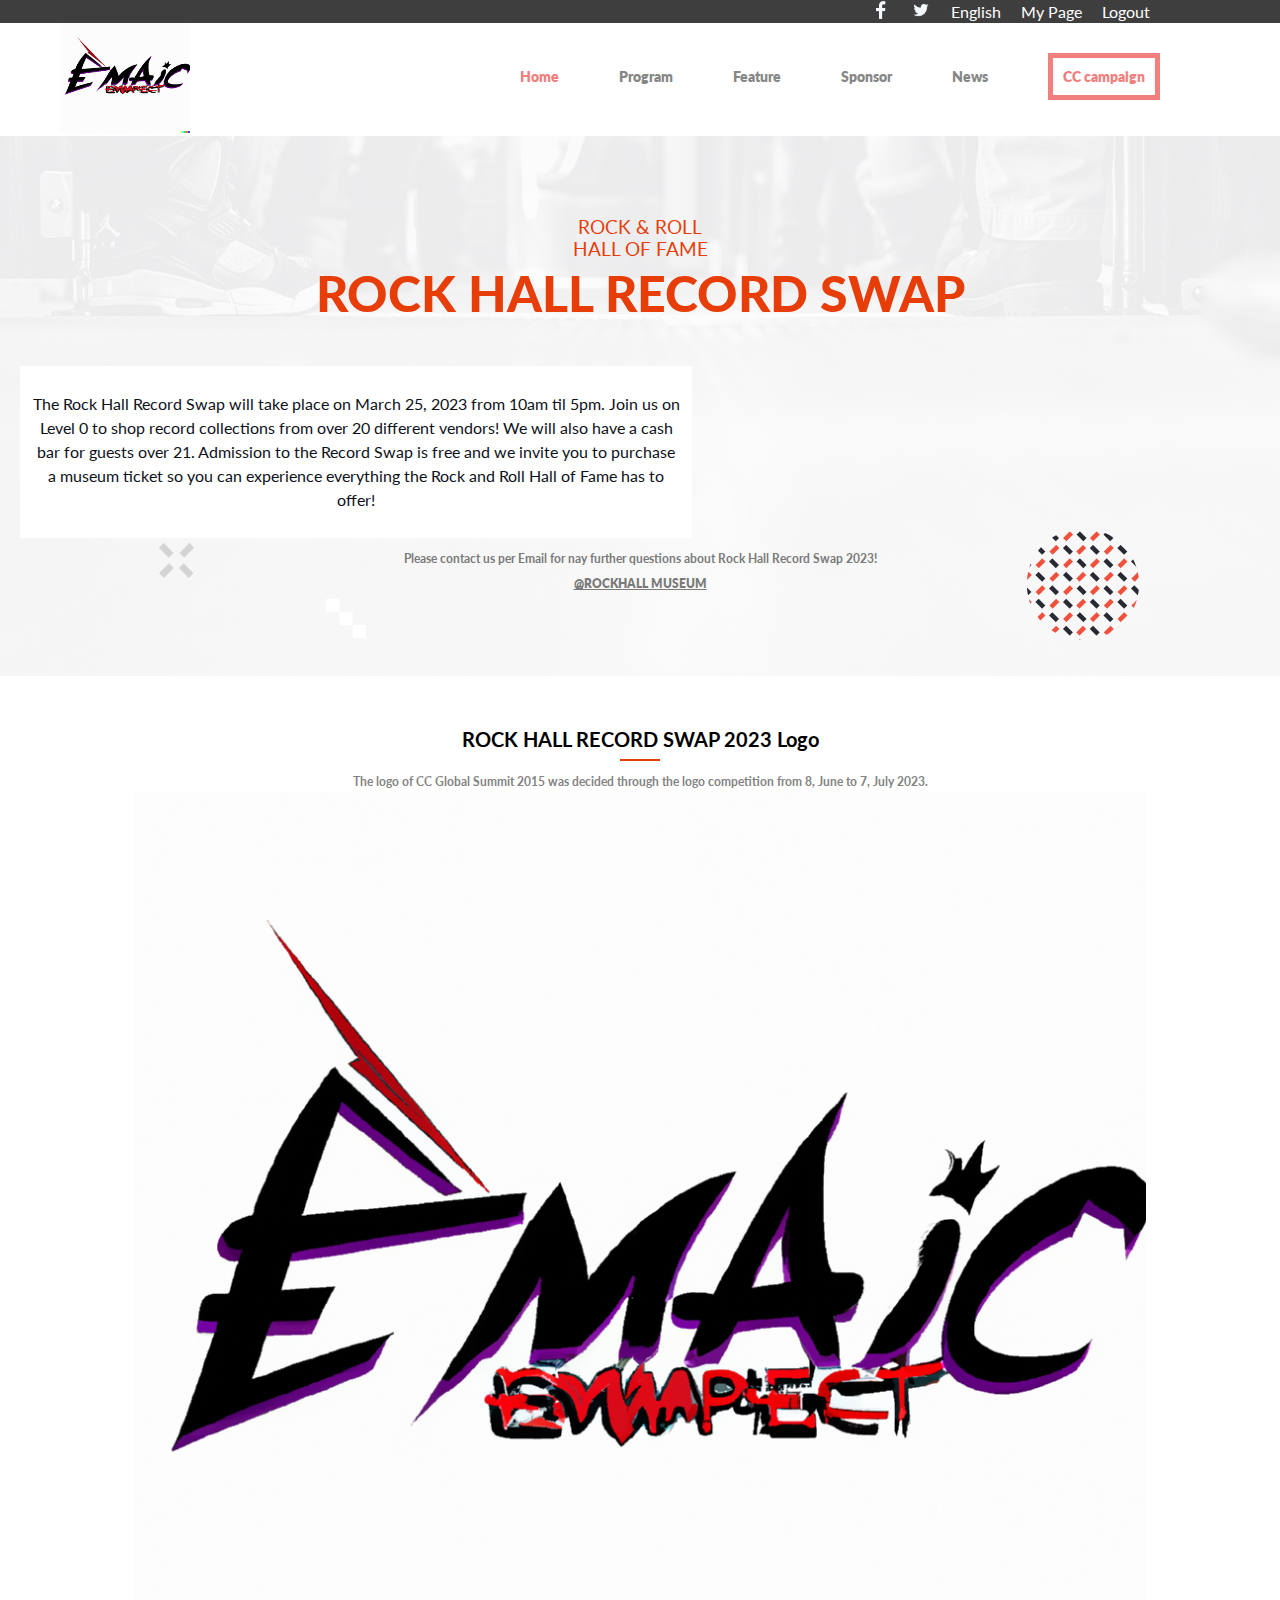
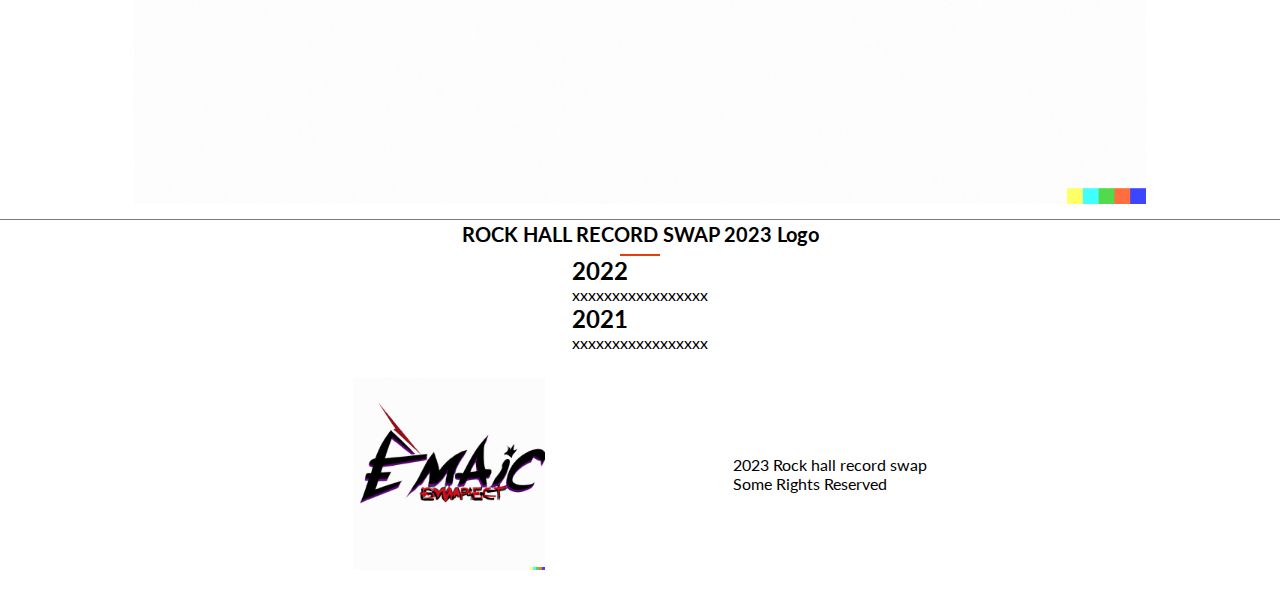
==== about.html @ 1d82977a "Additional files" ====
<!DOCTYPE html>
<html lang="en">
  <head>
    <meta charset="UTF-8" />
    <meta http-equiv="X-UA-Compatible" content="IE=edge" />
    <meta name="viewport" content="width=device-width, initial-scale=1.0" />
    <title>Document</title>
    <!-- <link rel="stylesheet" href="css/mobile.css" /> -->
    <!-- <link rel="stylesheet" href="css/desktop.css" /> -->
    <link rel="stylesheet" href="css/homepage.css" />
    <link rel="stylesheet" href="css/aboutpage.css" />
    <link rel="stylesheet" href="css/activity.css" />
    <link rel="stylesheet" href="css/performer.css" />
    <link rel="stylesheet" href="css/performer.css" />
    <link rel="stylesheet" href="css/sponser.css" />
    <link rel="stylesheet" href="css/footer.css">
    <link rel="preconnect" href="https://fonts.googleapis.com" />
    <link rel="preconnect" href="https://fonts.gstatic.com" crossorigin />
    <link
      href="https://fonts.googleapis.com/css2?family=Lato:wght@300;400;700;900&display=swap"
      rel="stylesheet"
    />
    <link
      rel="stylesheet"
      href="https://cdnjs.cloudflare.com/ajax/libs/font-awesome/6.1.1/css/all.min.css"
      integrity="sha512-KfkfwYDsLkIlwQp6LFnl8zNdLGxu9YAA1QvwINks4PhcElQSvqcyVLLD9aMhXd13uQjoXtEKNosOWaZqXgel0g=="
      crossorigin="anonymous"
      referrerpolicy="no-referrer"
    />
  </head>
  <body>
    <div id="header" class="header">
      <!-----------------------------------First Header------------------------------ -->
      <div class="top-header">
        <div class="container top-header-container">
          <ul class="top-header-content">
            <li>
              <a href="#"
                ><img
                  class="social-img"
                  src="./Assets/facebook_f_64px.png"
                  alt="facebook"
              /></a>
            </li>
            <li>
              <a href="#" target="_blank"
                ><img
                  class="social-img"
                  src="./Assets/twitter_64px.png"
                  alt="twitter"
              /></a>
            </li>
            <li><a href="#">English</a></li>
            <li><a href="#">My Page</a></li>
            <li><a href="#" class="login-btn">Logout</a></li>
          </ul>
        </div>
      </div>
      <!-- ---------------------Navbar------------------------------------- -->
      <nav id="navbar" class="navbar">
        <div class="container navbar-container">
          <div class="logo">
            <a href="index.html" class="navbar-brand logo"
              ><img class="logo-img" src="./Assets/logo.png" alt="logo"
            /></a>
          </div>
          <div class="navbar-right">
            <ul class="navbarItems">
              <li class="items">
                <a class="about-item" href="./index.html">Home</a>
              </li>
              <li class="items"><a class="item" href="#program">Program</a></li>
              <li class="items"><a class="item" href="#guest">Feature</a></li>
              <li class="items"><a class="item" href="#partner">Sponsor</a></li>
              <li class="items">
                <a class="item" href="./about.html">News</a>
              </li>
              <li class="items">
                <a href="#" class="btn-nav about-item">CC campaign</a>
              </li>
            </ul>
          </div>
        </div>
        <div class="menu-btn">
          <div class="hamburger">
            <a href="#"
              ><img src="./Assets/mobile_menu 1.svg" alt="hamburger"
            /></a>
          </div>
        </div>
      </nav>
          </div>
      <!-- Aboutpage Section -->
      <section class="aboutpage">
        <div class="about-overlay">
          <div class="desktop-bg mobile-bg">
            <div class="about-container">
              <div class="invitation-content-about">
                <h3 class="welcome">
                  ROCK & ROLL <br />
                  HALL OF FAME
                </h3>
                <h1>ROCK HALL RECORD SWAP</h1>
                <p class="welcomePage">
                  The Rock Hall Record Swap will take place on March 25, 2023
                  from 10am til 5pm. Join us on Level 0 to shop record
                  collections from over 20 different vendors! We will also have
                  a cash bar for guests over 21. Admission to the Record Swap is
                  free and we invite you to purchase a museum ticket so you can
                  experience everything the Rock and Roll Hall of Fame has to
                  offer!
                </p>
                <h2 class="contact-text">Please contact us per Email for nay further questions about Rock Hall Record Swap 2023!</h2>
                <span class="venue-about">@ROCKHALL MUSEUM</span>
              </div>
            </div>
          </div>
        </div>
      </section>
      <!-- Logo Section -->
      <section class="logo-section-container">
        <h2 class="logo-section-title">ROCK HALL RECORD SWAP 2023 Logo</h2>
        <hr class="red-line">
        <p class="logo-section-text">The logo of CC Global Summit 2015 was decided through the logo competition from 8, June to 7, July 2023.</p>
        <div class="logo-section-img-container">
            <img src="./Assets/logo.png" alt="logo-image" class="logo-section-img">
        </div>
      </section>

        <!-- Past Section -->
      <section class="past-rock">
        <h2 class="past-title">ROCK HALL RECORD SWAP 2023 Logo</h2>
        <hr class="red-line">
        <div class="past-imgs-container">
            <div class="past-img1-container">
                <div class="past-img1-overlay">
                    <div class="past-img1-content">
                        <h2>2022</h2>
                        <p>xxxxxxxxxxxxxxxxx</p>
                    </div>
                </div>
            </div>
            <div class="past-img2-container">
                <div class="past-img2-overlay">
                    <div class="past-img3-content">
                        <h2>2021</h2>
                        <p>xxxxxxxxxxxxxxxxx</p>
                    </div>
                </div>
            </div>
        </div>
      </section>




    <footer class="footer">
      <div class="footer-container">
        <div class="footer-logo">
            <img src="./Assets/logo.png" alt="logo-image" class="footer-logo-img">
        </div>
        <div class="footer-adress">
            <p>
              2023 Rock hall record swap<br />
              Some Rights Reserved
            </p>
        </div>
      </div>
    </footer>
    <script src="js/app.js"></script>
  </body>
</html>
---- css/homepage.css ----
@import url('https://fonts.googleapis.com/css2?family=Lato:wght@300;400;700;900&display=swap');

* {
    margin: 0;
    padding: 0;
    box-sizing: border-box;
    font-family: 'Lato', sans-serif;
    font-style: normal;
}


.menu-btn {
    height: 63px;
    background: #fff;
    padding-top: 17px;
    padding-left: 23px;
    box-shadow: 4px 4px 4px rgba(0, 0, 0, 0.25);
    width: 100%;
    position: absolute;
}

.homepage-container {
    padding: 0px 20px;
    padding-top: 130px;
    padding-bottom: 70px;
}

.invitation-content h1 {
    color: #e63d09;
    font-weight: 900;
    font-size: 50px;
    line-height: 1;
    margin-bottom: 1rem;
}

.mobile-bg {
    background-image: url("../Assets/mobile-bg.png");
}

.invitation-content .welcome {
    color: #e63d09;
    font-weight: 400;
    margin-bottom: 0.5rem;
}

.invitation-content p {
    color: #0e111a;
    font-weight: 400;
    font-size: 16px;
    line-height: 1.5;
    margin-bottom: 0.5rem;
    padding: 0.5rem;
    background-color: #fff;
    border: 2px solid #fff;
    max-width: 42rem;
    margin-top: 3rem;
}

.invitation-content .realTime {
    color: #252b38;
    font-weight: 900;
    font-size: 30px;
    padding-top: 30px;
}

.invitation-content .venue {
    font-size: 14px;
    font-weight: 500;
}

@media screen and (max-width: 768px){
    .top-header,.logo,.navbar-right {
        display: none;
    }
}

@media screen and (min-width: 768px){

    .top-header {
        background: #3E3E3E;
    }
    
    .top-header-content {
        display: flex;
        justify-content: flex-end;
        align-items: center;
        margin-right: 50px;
        list-style-type: none;
    }
    
    .top-header-content a {
        text-decoration: none;
        color: #fff;
        margin-right: 20px;
    }

    .invitation-content h1 {
        font-size: 55px;
    }

    .invitation-content {
        padding-left: 60px;
    }
    
    .social-img {
        height: 20px;
        width: 20px;
    }
    
    .logo-img {
        height: 110px;
        width: 130px;
    }
    
    .navbar-right {
        padding-top: 30px;
    }
    
    .navbar-container {
        display: flex;
        justify-content: space-between;
        margin-left: 110px;
    }
    
    .navbarItems {
        display: flex;
        align-items: center;
        list-style-type: none;
        text-decoration: none;
    }
    
    .item {
        font-weight: 800;
        font-size: 14px;
        line-height: 17px;
        display: flex;
        align-items: center;
        color: #868686;
        margin-right: 60px;
        text-decoration: none;
    }
    
    .about-item {
        font-weight: 800;
        font-size: 14px;
        line-height: 17px;
        display: flex;
        align-items: center;
        margin-right: 60px;
        text-decoration: none;
        color: #F07F7E;
    }
    
    .btn-nav {
        border: 5px solid #F07F7E;
        padding: 10px;
        color: #F07F7E;
    }
    
    
    .desktop-bg {
        background: url("../Assets/desktop-bg-img.png");
    }
    
    .homepage-container {
        padding: 80px 20px;
    }

    .menu-btn {
        display: none;
    }

}
---- css/aboutpage.css ----
.about-container {
    /* padding: 0px 20px; */
    padding-top: 130px;
    padding-bottom: 70px;
}
.invitation-content-about{
    
    text-align: center;
}
.invitation-content-about h1 {
    color: #e63d09;
    font-weight: 900;
    font-size: 50px;
    line-height: 1;
    margin-bottom: 1rem;
}
.invitation-content-about .welcome {
    color: #e63d09;
    font-weight: 400;
    margin-bottom: 0.5rem;
}

.invitation-content-about p {
    color: #0e111a;
    font-weight: 400;
    font-size: 16px;
    line-height: 1.5;
    margin-bottom: 0.5rem;
    padding: 24px 10px ;
    background-color: #fff;
    border: 2px solid #fff;
    max-width: 42rem;
    margin-top: 3rem;
}
.contact-text {
    color: #7A7A7A;
    font-weight: 700;
font-size: 12px;
line-height: 25px;
}
.venue-about{
    color: #7A7A7A;
    font-weight: 800;
    font-size: 12px;
    line-height: 25px;
text-decoration: underline;
}
/*Logo section design*/
.logo-section-container{
    padding: 15px;
    margin-top: 34px;
display: flex;
flex-direction: column;
justify-content: center;
align-items: center;
border-bottom: 1px solid #7A7A7A;
}
.logo-section-title, .past-title{
   width: 85%;
    font-style: normal;
    text-align: center;
font-weight: 700;
font-size: 20px;
line-height: 28px;
}
.logo-section-text{
    margin-top: 10px;
    font-style: normal;
font-weight: 700;
font-size: 12px;
line-height: 21px;
color: #838383;
text-align: center;
}
.logo-section-img-container{
    display: flex;
    justify-content: center;
    align-items: center;
    width: 90%;
}
.logo-section-img{
    width: 90%;

}
.past-rock{
    display: flex;
    flex-direction: column;
    justify-content: center;
    align-items: center;
}

@media screen and (min-width: 768px){
    .about-container {
        padding: 80px 20px;
    }
}
---- css/activity.css ----
.activity {
    background-color: #0e111a;
    background-image: url("../Assets/cross.svg");
    background-size: 32px;
    color: #fff;
    padding: 1rem 0;
    overflow: hidden;
}

.container {
    max-width: 1200px;
    margin: 0 auto;
    padding: 0 20px;
}

.activity-content {
    padding: 2rem 0;
    /* position: relative; */
}

.mainTitle {
    text-align: center;
    margin-bottom: 2rem;
    font-weight: 500;
    /* position: relative; */
    padding: 1rem;
    padding-bottom: 1.5rem;
    display: flex;
    flex-direction: column;
}

.activity-img {
    max-width: 75px;
}

.red-line {
    border: 1px solid #e63d09;
    width: 40px;
    margin-top: 5.5px;
}

.activity-list {
    display: grid;
    grid-template-columns: repeat(auto-fill, minmax(200px, 1fr));
    gap: 1rem;
}

.activity-item {
    display: flex;
    justify-content: center;
    align-items: center;
    gap: 5%;
    cursor: pointer;
    padding: 0.5rem 1rem;
    background-color: #212121a8;
    transition: all 0.3s ease-in-out;
}

.activity-item .activity-item-img {
    width: auto;
    height: auto;
    overflow: hidden;
}

.activity-item h3 {
    font-size: 12px;
    color: #e63d09;
    display: flex;
    margin: auto;
}

.activity-item .activity-item-text {
    padding: 0 0.5rem;
    width: 50%;
}

.activity-item .activity-item-text p {
    font-size: 14px;
    display: flex;
    margin: auto;
}

.activity-cta {
    display: flex;
    flex-direction: column;
    justify-content: center;
    align-items: center;
    margin-top: 2rem;
}

.activity-btn {
    color: var(--white-color);
    background-color: #e63d09;
    padding: 1.5rem 2rem;
    border: 1px solid #e63d09;
    transition: all 0.2s ease-in-out;
    text-decoration: none;
}

.activity-btn-b {
    display: none;
}

@media screen and (min-width: 768px){
    
    .activity-btn {
        display: none;
    }

    .activity-btn-b {
        display: block;
        color: #fff;
    }

    .activity-item {
        display: flex;
        flex-direction: column;
    }

    .activity-item .activity-item-text {
        width: 100%;
    }







    

}
---- css/performer.css ----
.singer-image {
    width: 80%;
    margin-top: -6px;
    margin-right: 5px;
}

.singer-image img {
    margin-top: 11px;
    width: 100%;
    position: relative;
}

.singer-name {
    display: block;
    font-size: 1.17em;
    /* margin-block-start: 1em;
    margin-block-end: 1em;
    margin-inline-start: 0px;
    margin-inline-end: 0px; */
    font-weight: bold;
    margin: 0 0 5px 0;
}

.singer-line {
    border: 1px solid #97989b;
    width: 30px;
    margin-left: 0;
    margin-bottom: 5.5px;
}

.singer-occupation {
    color: #e63d09;
    font-size: 14px;
    font-weight: 700;
    line-height: 1;
    position: relative;
    padding-bottom: 1.2rem;
}

.singer-description {
    font-size: 12px;
    font-weight: 400;
    max-width: 20rem;
}



.singer {
    max-width: 1200px;
    margin: 0 auto;
    padding: 0 20px;
}

.featureTitle {
    text-align: center;
    font-weight: 500;
    padding: 2rem;
    display: flex;
    flex-direction: column;
    line-height: 1.5;
    color: #252b38;
    font-size: 20px;
}

#main {
    display: grid;
    grid-template-columns: repeat(auto-fill, minmax(225px, 1fr));
    gap: 2rem;
    /* overflow: hidden; */
    /* height: 510px; */
    position: relative;
    padding: 1rem 0;
}

.singer-container {
    display: flex;
    gap: 1rem;
    padding: 0.5rem 1rem;
    cursor: pointer;
    position: relative;
    background-image: url(../Assets/cheque.png);
    background-size: 20% 18%;
    background-repeat: no-repeat;
}
#singer-3, #singer-4, #singer-5 , #singer-6{
    display: none;
}
.moreSingerBtn-Container{
    display: flex;
    justify-content: center;
    align-items: center;
    margin-bottom: 20px;
}
.moreSingerBtn{
    display: flex;
    justify-content: center;
    align-items: center;
    font-style: normal;
font-weight: 700;
font-size: 14px;
line-height: 28px;
    width: 80%;
    height: 50px;
}
.moreSingerBtn-Icon{
   width: 22px;
   rotate: 90deg;
}
@media screen and (min-width: 768px) {
    #main {
        display: grid;
        grid-template-columns: 1fr 1fr;
        gap: 2rem;
        padding: 1rem 5rem;
        height: auto;
        overflow: hidden;
        position: relative;
    }

    .singer-container {
        display: flex;
        gap: 1rem;
        padding: 0.5rem 1rem;
        cursor: pointer;
        position: relative;
        background-image: url("../Assets/cheque.png");
        background-size: 21% 31%;
        background-repeat: no-repeat;
    }

    .singer-image img {
        margin-top: 15px;
        width: 60%;
        position: relative;
        margin-left: 12px;
    }
    #singer-3, #singer-4, #singer-5 , #singer-6{
        display: flex;
    }
    .moreSingerBtn-Container{
        display: none;
    }
}
---- css/performer.css ----
.singer-image {
    width: 80%;
    margin-top: -6px;
    margin-right: 5px;
}

.singer-image img {
    margin-top: 11px;
    width: 100%;
    position: relative;
}

.singer-name {
    display: block;
    font-size: 1.17em;
    /* margin-block-start: 1em;
    margin-block-end: 1em;
    margin-inline-start: 0px;
    margin-inline-end: 0px; */
    font-weight: bold;
    margin: 0 0 5px 0;
}

.singer-line {
    border: 1px solid #97989b;
    width: 30px;
    margin-left: 0;
    margin-bottom: 5.5px;
}

.singer-occupation {
    color: #e63d09;
    font-size: 14px;
    font-weight: 700;
    line-height: 1;
    position: relative;
    padding-bottom: 1.2rem;
}

.singer-description {
    font-size: 12px;
    font-weight: 400;
    max-width: 20rem;
}



.singer {
    max-width: 1200px;
    margin: 0 auto;
    padding: 0 20px;
}

.featureTitle {
    text-align: center;
    font-weight: 500;
    padding: 2rem;
    display: flex;
    flex-direction: column;
    line-height: 1.5;
    color: #252b38;
    font-size: 20px;
}

#main {
    display: grid;
    grid-template-columns: repeat(auto-fill, minmax(225px, 1fr));
    gap: 2rem;
    /* overflow: hidden; */
    /* height: 510px; */
    position: relative;
    padding: 1rem 0;
}

.singer-container {
    display: flex;
    gap: 1rem;
    padding: 0.5rem 1rem;
    cursor: pointer;
    position: relative;
    background-image: url(../Assets/cheque.png);
    background-size: 20% 18%;
    background-repeat: no-repeat;
}
#singer-3, #singer-4, #singer-5 , #singer-6{
    display: none;
}
.moreSingerBtn-Container{
    display: flex;
    justify-content: center;
    align-items: center;
    margin-bottom: 20px;
}
.moreSingerBtn{
    display: flex;
    justify-content: center;
    align-items: center;
    font-style: normal;
font-weight: 700;
font-size: 14px;
line-height: 28px;
    width: 80%;
    height: 50px;
}
.moreSingerBtn-Icon{
   width: 22px;
   rotate: 90deg;
}
@media screen and (min-width: 768px) {
    #main {
        display: grid;
        grid-template-columns: 1fr 1fr;
        gap: 2rem;
        padding: 1rem 5rem;
        height: auto;
        overflow: hidden;
        position: relative;
    }

    .singer-container {
        display: flex;
        gap: 1rem;
        padding: 0.5rem 1rem;
        cursor: pointer;
        position: relative;
        background-image: url("../Assets/cheque.png");
        background-size: 21% 31%;
        background-repeat: no-repeat;
    }

    .singer-image img {
        margin-top: 15px;
        width: 60%;
        position: relative;
        margin-left: 12px;
    }
    #singer-3, #singer-4, #singer-5 , #singer-6{
        display: flex;
    }
    .moreSingerBtn-Container{
        display: none;
    }
}
---- css/sponser.css ----
.sponser {
    background-color:#414246;
    color: #fff;
    padding: 1rem 0;
    position: relative;
    overflow: hidden;
}

.container {
    max-width: 1200px;
    margin: 0 auto;
    padding: 0 20px;
}

.sponser-title {
    display: flex;
    flex-direction: column;
    z-index: 2;
}

.mainTitle {
    display: flex;
    flex-direction: column;
    align-items: center;
    text-align: center;
    margin-bottom: 2rem;
    font-weight: 500;
    padding: 1rem;
    padding-bottom: 1.5rem;
    display: flex;
    flex-direction: column;
}
.sponser-content{
    display: flex;
    flex-direction: column;
    justify-content: center;
    align-items: center;
}
.sponser-title .red-line {
    border: 1px solid #e63d09;
    width: 40px;
    /* margin-left: 45%; */
    margin-top: 5.5px;
}

.sponser-list {
    display: flex;
    flex-wrap: wrap;
    justify-content: center;
    align-items: center;
}

.sponser-list .sponser-item {
    max-width: 100px;
    margin-right: 1rem;
}

.sponser-list .sponser-item .sponser-item-img img {
    width: 100%;
    border-radius: 20%;
}

.sponser-overlay {
    width: 100%;
    height: 100%;
    background: #ec52420d;
    backdrop-filter: blur(0.7rem);
    opacity: 0.3;
}
@media screen and (max-width:768px){
    .sponser{
        display: none;
    }
    
}
---- css/footer.css ----
footer{
    display: flex;
    justify-content: center;
    align-items: center;
    width: 100%;
    height: 245px;
}
.footer-container{
display: flex;
justify-content: center;
align-items: center;
}
.footer-logo{
   margin-right: 10%;
    width: 15%;
    display: flex;
    justify-content: center;
    align-items: center;
}
.footer-logo-img{
    width: 100%;
}
.footer-adress{
    margin-left: 60px;
    display: flex;
    justify-content: center;
    align-items: center;
}
@media screen and (max-width:768px){
    .footer{
        display: none;
    }

}
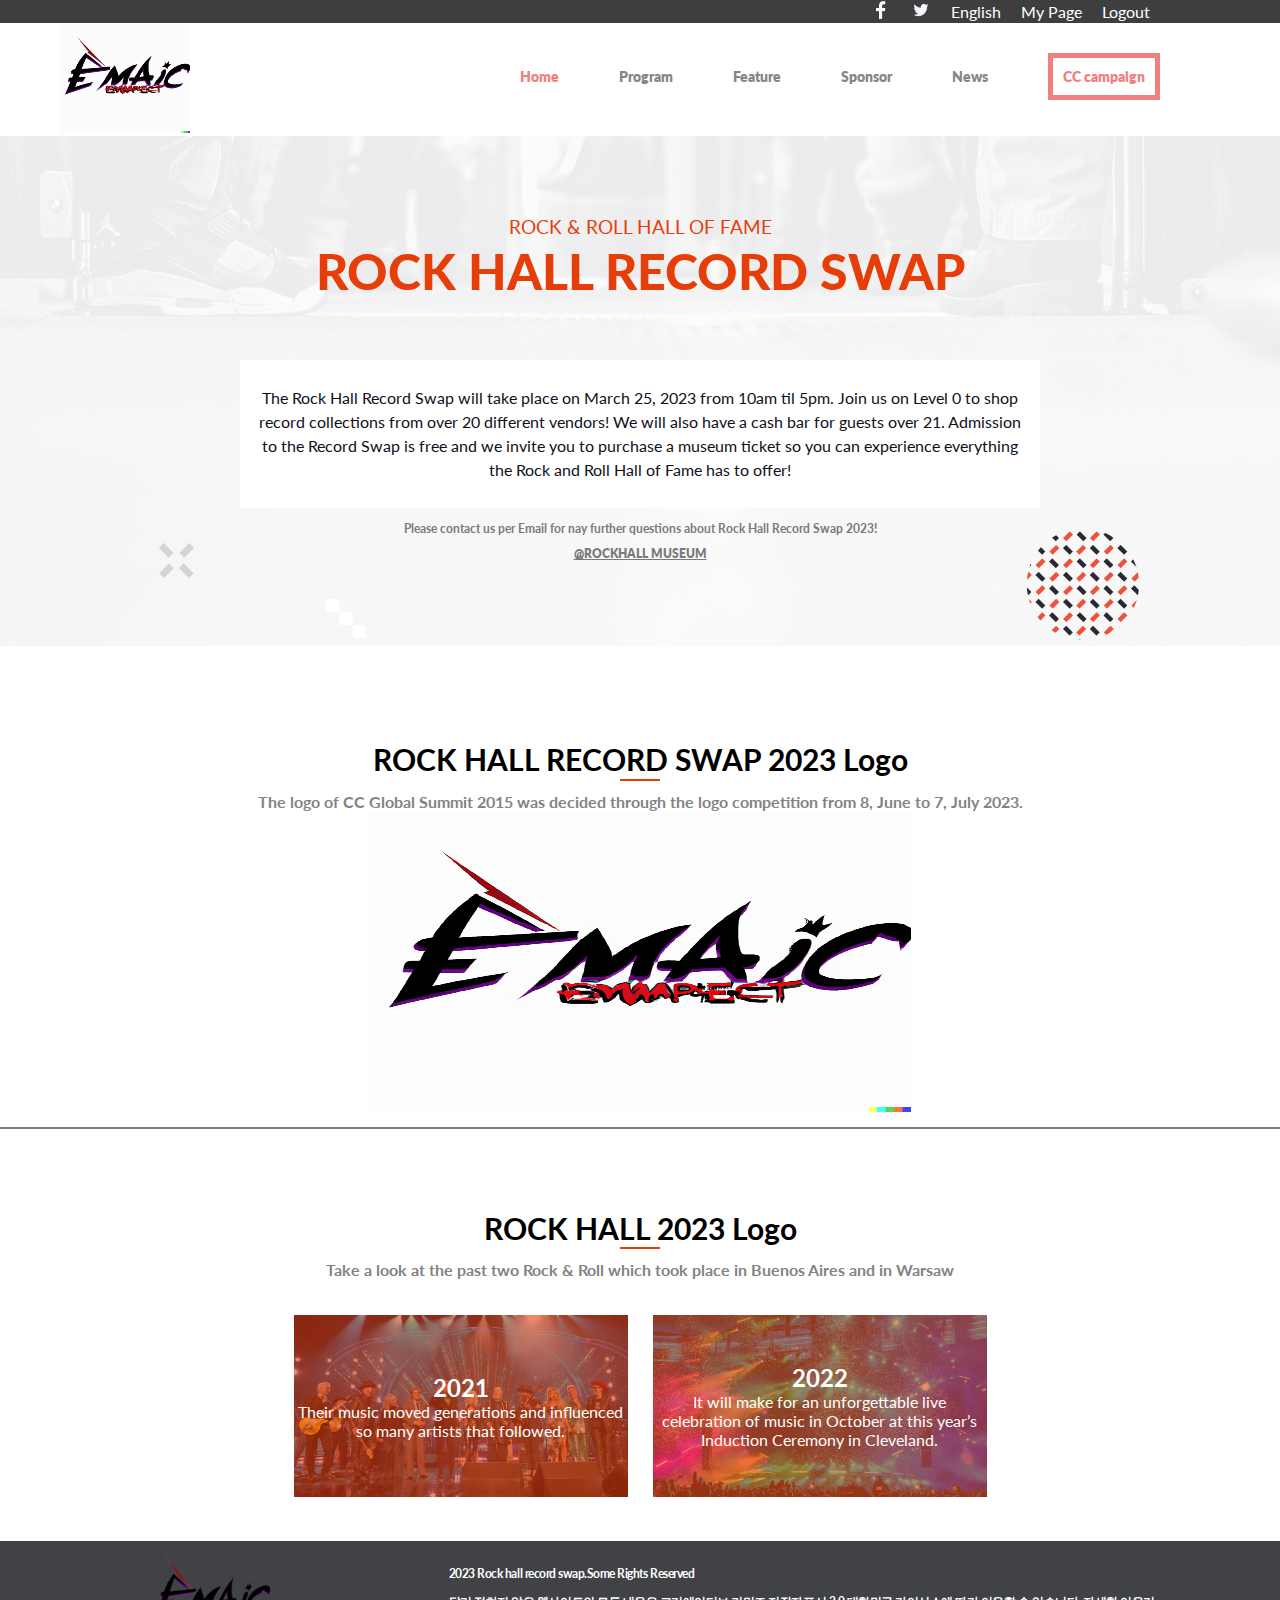
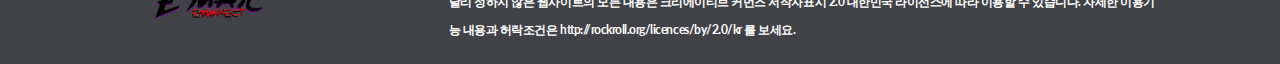
==== commit 300a9ab0: "Added all the files" ====
--- a/about.html
+++ b/about.html
@@ -4,34 +4,25 @@
     <meta charset="UTF-8" />
     <meta http-equiv="X-UA-Compatible" content="IE=edge" />
     <meta name="viewport" content="width=device-width, initial-scale=1.0" />
-    <title>Document</title>
-    <!-- <link rel="stylesheet" href="css/mobile.css" /> -->
-    <!-- <link rel="stylesheet" href="css/desktop.css" /> -->
+    <title>Rock&Roll</title>
+    <!-- stylesheet -->
     <link rel="stylesheet" href="css/homepage.css" />
     <link rel="stylesheet" href="css/aboutpage.css" />
     <link rel="stylesheet" href="css/activity.css" />
     <link rel="stylesheet" href="css/performer.css" />
-    <link rel="stylesheet" href="css/performer.css" />
     <link rel="stylesheet" href="css/sponser.css" />
-    <link rel="stylesheet" href="css/footer.css">
+    <link rel="stylesheet" href="css/footer.css" />
     <link rel="preconnect" href="https://fonts.googleapis.com" />
     <link rel="preconnect" href="https://fonts.gstatic.com" crossorigin />
     <link
       href="https://fonts.googleapis.com/css2?family=Lato:wght@300;400;700;900&display=swap"
       rel="stylesheet"
     />
-    <link
-      rel="stylesheet"
-      href="https://cdnjs.cloudflare.com/ajax/libs/font-awesome/6.1.1/css/all.min.css"
-      integrity="sha512-KfkfwYDsLkIlwQp6LFnl8zNdLGxu9YAA1QvwINks4PhcElQSvqcyVLLD9aMhXd13uQjoXtEKNosOWaZqXgel0g=="
-      crossorigin="anonymous"
-      referrerpolicy="no-referrer"
-    />
   </head>
   <body>
-    <div id="header" class="header">
-      <!-----------------------------------First Header------------------------------ -->
-      <div class="top-header">
+    <section id="header" class="header">
+      <!-----------------------------------First Header-------------------------------->
+      <header class="top-header">
         <div class="container top-header-container">
           <ul class="top-header-content">
             <li>
@@ -55,7 +46,7 @@
             <li><a href="#" class="login-btn">Logout</a></li>
           </ul>
         </div>
-      </div>
+      </header>
       <!-- ---------------------Navbar------------------------------------- -->
       <nav id="navbar" class="navbar">
         <div class="container navbar-container">
@@ -67,11 +58,11 @@
           <div class="navbar-right">
             <ul class="navbarItems">
               <li class="items">
-                <a class="about-item" href="./index.html">Home</a>
+                <a class="about-item" href="index.html">Home</a>
               </li>
               <li class="items"><a class="item" href="#program">Program</a></li>
-              <li class="items"><a class="item" href="#guest">Feature</a></li>
-              <li class="items"><a class="item" href="#partner">Sponsor</a></li>
+              <li class="items"><a class="item" href="#singer">Feature</a></li>
+              <li class="items"><a class="item" href="#sponser">Sponsor</a></li>
               <li class="items">
                 <a class="item" href="./about.html">News</a>
               </li>
@@ -84,89 +75,161 @@
         <div class="menu-btn">
           <div class="hamburger">
             <a href="#"
-              ><img src="./Assets/mobile_menu 1.svg" alt="hamburger"
+              ><img
+                src="./Assets/mobile_menu 1.svg"
+                alt="hamburger"
+                class="hamBtn2"
             /></a>
           </div>
         </div>
+        <div class="mob-menu2">
+          <ul class="menu-list">
+            <a href="index.html"><li class="menu-items">Home</li></a>
+            <a href="about.html"><li class="menu-items">About</li></a>
+            <a href="#activity"><li class="menu-items">Program</li></a>
+            <a href="#singer"><li class="menu-items">Feature</li></a>
+            <a href="#sponsor"><li class="menu-items">Sponser</li></a>
+            <a href="#"><li class="menu-items">News</li></a>
+            <a href="#"><li class="menu-items">CC Campaign</li></a>
+          </ul>
+          <div class="closeBtn2">&times;</div>
+        </div>
       </nav>
-          </div>
-      <!-- Aboutpage Section -->
-      <section class="aboutpage">
-        <div class="about-overlay">
-          <div class="desktop-bg mobile-bg">
-            <div class="about-container">
-              <div class="invitation-content-about">
-                <h3 class="welcome">
-                  ROCK & ROLL <br />
-                  HALL OF FAME
-                </h3>
-                <h1>ROCK HALL RECORD SWAP</h1>
-                <p class="welcomePage">
-                  The Rock Hall Record Swap will take place on March 25, 2023
-                  from 10am til 5pm. Join us on Level 0 to shop record
-                  collections from over 20 different vendors! We will also have
-                  a cash bar for guests over 21. Admission to the Record Swap is
-                  free and we invite you to purchase a museum ticket so you can
-                  experience everything the Rock and Roll Hall of Fame has to
-                  offer!
-                </p>
-                <h2 class="contact-text">Please contact us per Email for nay further questions about Rock Hall Record Swap 2023!</h2>
-                <span class="venue-about">@ROCKHALL MUSEUM</span>
-              </div>
-            </div>
-          </div>
-        </div>
-      </section>
-      <!-- Logo Section -->
-      <section class="logo-section-container">
-        <h2 class="logo-section-title">ROCK HALL RECORD SWAP 2023 Logo</h2>
-        <hr class="red-line">
-        <p class="logo-section-text">The logo of CC Global Summit 2015 was decided through the logo competition from 8, June to 7, July 2023.</p>
-        <div class="logo-section-img-container">
-            <img src="./Assets/logo.png" alt="logo-image" class="logo-section-img">
-        </div>
-      </section>
+    </section>
+    <!-- Aboutpage Section -->
+    <section class="aboutpage">
+      <div class="about-overlay">
+        <div class="desktop-bg mobile-bg">
+          <div class="about-container">
+            <div class="invitation-content-about">
+              <h3 class="welcome">ROCK & ROLL HALL OF FAME</h3>
+              <h1>ROCK HALL RECORD SWAP</h1>
+              <p class="welcomePage">
+                The Rock Hall Record Swap will take place on March 25, 2023 from
+                10am til 5pm. Join us on Level 0 to shop record collections from
+                over 20 different vendors! We will also have a cash bar for
+                guests over 21. Admission to the Record Swap is free and we
+                invite you to purchase a museum ticket so you can experience
+                everything the Rock and Roll Hall of Fame has to offer!
+              </p>
+              <h2 class="contact-text">
+                Please contact us per Email for nay further questions about Rock
+                Hall Record Swap 2023!
+              </h2>
+              <span class="venue-about">@ROCKHALL MUSEUM</span>
+            </div>
+          </div>
+        </div>
+      </div>
+    </section>
+    <!-- Logo Section -->
+    <section class="logo-section-container">
+      <h2 class="logo-section-title">ROCK HALL RECORD SWAP 2023 Logo</h2>
+      <hr class="red-line" />
+      <p class="logo-section-text">
+        The logo of CC Global Summit 2015 was decided through the logo
+        competition from 8, June to 7, July 2023.
+      </p>
+      <div class="logo-section-img-container">
+        <img
+          src="./Assets/logo.png"
+          alt="logo-image"
+          class="logo-section-img"
+        />
+      </div>
+    </section>
+    <!-- Past Section -->
+    <section class="past-rock">
+      <h2 class="past-title">ROCK HALL 2023 Logo</h2>
+      <hr class="red-line" />
+      <p class="past-text">
+        Take a look at the past two Rock & Roll which took place in Buenos Aires
+        and in Warsaw
+      </p>
+      <div class="past-imgs-container">
+        <div class="past-img1-container">
+          <div class="past-img1-overlay">
+            <div class="past-img1-content">
+              <h2>2021</h2>
+              <p>
+                Their music moved generations and influenced so many artists
+                that followed.
+              </p>
+            </div>
+          </div>
+        </div>
+        <div class="past-img2-container">
+          <div class="past-img2-overlay">
+            <div class="past-img3-content">
+              <h2>2022</h2>
+              <p>
+                It will make for an unforgettable live celebration of music in
+                October at this year’s Induction Ceremony in Cleveland.
+              </p>
+            </div>
+          </div>
+        </div>
+      </div>
+    </section>
 
-        <!-- Past Section -->
-      <section class="past-rock">
-        <h2 class="past-title">ROCK HALL RECORD SWAP 2023 Logo</h2>
-        <hr class="red-line">
-        <div class="past-imgs-container">
-            <div class="past-img1-container">
-                <div class="past-img1-overlay">
-                    <div class="past-img1-content">
-                        <h2>2022</h2>
-                        <p>xxxxxxxxxxxxxxxxx</p>
-                    </div>
-                </div>
-            </div>
-            <div class="past-img2-container">
-                <div class="past-img2-overlay">
-                    <div class="past-img3-content">
-                        <h2>2021</h2>
-                        <p>xxxxxxxxxxxxxxxxx</p>
-                    </div>
-                </div>
-            </div>
-        </div>
-      </section>
+    <section id="sponser" class="sponser-about">
+      <div class="container">
+        <div class="sponser-content">
+          <h2 class="sponsor-title">
+            Sponser
+            <hr class="red-line" />
+          </h2>
+          <div class="sponser-list">
+            <div class="sponser-item">
+              <div class="sponser-item-img">
+                <img src="./Assets/Redbull.png" alt="redbull" />
+              </div>
+            </div>
+            <div class="sponser-item">
+              <div class="sponser-item-img">
+                <img src="./Assets/Monstorenergy.png" alt="monster-energy" />
+              </div>
+            </div>
+            <div class="sponser-item">
+              <div class="sponser-item-img">
+                <img src="./Assets/puma.png" alt="puma" />
+              </div>
+            </div>
+            <div class="sponser-item">
+              <div class="sponser-item-img">
+                <img src="./Assets/apple.png" alt="apple" />
+              </div>
+            </div>
+          </div>
+          <div class="sponser-overlay"></div>
+        </div>
+      </div>
+    </section>
 
-
-
-
-    <footer class="footer">
+    <footer class="footer-about">
       <div class="footer-container">
-        <div class="footer-logo">
-            <img src="./Assets/logo.png" alt="logo-image" class="footer-logo-img">
+        <div class="footer-logo-about">
+          <img
+            src="./Assets/logo-remove-bg.png"
+            alt="logo-image"
+            class="footer-logo-img-about"
+          />
         </div>
         <div class="footer-adress">
-            <p>
-              2023 Rock hall record swap<br />
-              Some Rights Reserved
-            </p>
+          <p class="footer-para-desktop">
+            2023 Rock hall record swap.Some Rights Reserved <br />
+            달리 정하지 않은 웹사이트의 모든 내용은 크리에이티브 커먼즈
+            저작자표시 2.0 대한민국 라이선스에 따라 이용할 수 있습니다. 자세한
+            이용기능 내용과 허락조건은 http://rockroll.org/licences/by/2.0/kr 를
+            보세요.
+          </p>
+          <p class="footer-para">
+            2023 Rock hall record swap<br />
+            Some Rights Reserved
+          </p>
         </div>
       </div>
     </footer>
-    <script src="js/app.js"></script>
+    <script src="js/about.js"></script>
   </body>
 </html>
--- a/css/homepage.css
+++ b/css/homepage.css
@@ -1,173 +1,206 @@
-@import url('https://fonts.googleapis.com/css2?family=Lato:wght@300;400;700;900&display=swap');
+@import url("https://fonts.googleapis.com/css2?family=Lato:wght@300;400;700;900&display=swap");
 
 * {
-    margin: 0;
-    padding: 0;
-    box-sizing: border-box;
-    font-family: 'Lato', sans-serif;
-    font-style: normal;
-}
-
+  margin: 0;
+  padding: 0;
+  box-sizing: border-box;
+  font-family: "Lato", sans-serif;
+  font-style: normal;
+}
 
 .menu-btn {
-    height: 63px;
-    background: #fff;
-    padding-top: 17px;
-    padding-left: 23px;
-    box-shadow: 4px 4px 4px rgba(0, 0, 0, 0.25);
-    width: 100%;
-    position: absolute;
+  height: 63px;
+  background: #fff;
+  padding-top: 17px;
+  padding-left: 23px;
+  box-shadow: 4px 4px 4px rgba(0, 0, 0, 0.25);
+  width: 100%;
+  position: absolute;
 }
 
 .homepage-container {
-    padding: 0px 20px;
-    padding-top: 130px;
-    padding-bottom: 70px;
+  padding: 0px 20px;
+  padding-top: 130px;
+  padding-bottom: 70px;
 }
 
 .invitation-content h1 {
-    color: #e63d09;
-    font-weight: 900;
-    font-size: 50px;
-    line-height: 1;
-    margin-bottom: 1rem;
+  color: #e63d09;
+  font-weight: 900;
+  font-size: 50px;
+  line-height: 1;
+  margin-bottom: 1rem;
 }
 
 .mobile-bg {
-    background-image: url("../Assets/mobile-bg.png");
+  background-image: url("../Assets/mobile-bg.png");
 }
 
 .invitation-content .welcome {
-    color: #e63d09;
-    font-weight: 400;
-    margin-bottom: 0.5rem;
+  color: #e63d09;
+  font-weight: 400;
+  margin-bottom: 0.5rem;
 }
 
 .invitation-content p {
-    color: #0e111a;
-    font-weight: 400;
-    font-size: 16px;
-    line-height: 1.5;
-    margin-bottom: 0.5rem;
-    padding: 0.5rem;
-    background-color: #fff;
-    border: 2px solid #fff;
-    max-width: 42rem;
-    margin-top: 3rem;
+  color: #0e111a;
+  font-weight: 400;
+  font-size: 16px;
+  line-height: 1.5;
+  margin-bottom: 0.5rem;
+  padding: 0.5rem;
+  background-color: #fff;
+  border: 2px solid #fff;
+  max-width: 42rem;
+  margin-top: 3rem;
 }
 
 .invitation-content .realTime {
-    color: #252b38;
-    font-weight: 900;
-    font-size: 30px;
+  color: #252b38;
+  font-weight: 900;
+  font-size: 30px;
+  padding-top: 30px;
+}
+
+.invitation-content .venue {
+  font-size: 14px;
+  font-weight: 500;
+}
+
+.mob-menu {
+  width: 100%;
+  height: 100vh;
+  position: fixed;
+  top: 0;
+  left: 0;
+  background: rgba(230, 61, 9, 0.6);
+  color: #fff;
+  display: none;
+  justify-content: space-between;
+  padding: 40px;
+  backdrop-filter: blur(10px);
+}
+
+.menu-list {
+  list-style-type: none;
+  font-size: 35px;
+  margin-top: 40px;
+}
+
+.closeBtn {
+  font-size: 35px;
+  width: 22px;
+  height: 22px;
+}
+
+.menu-items {
+  padding-bottom: 25px;
+}
+
+.menu-list a {
+  text-decoration: none;
+  color: #fff;
+}
+
+@media screen and (max-width: 768px) {
+  .top-header,
+  .logo,
+  .navbar-right {
+    display: none;
+  }
+}
+
+@media screen and (min-width: 768px) {
+  .top-header {
+    background: #3e3e3e;
+  }
+
+  .top-header-content {
+    display: flex;
+    justify-content: flex-end;
+    align-items: center;
+    margin-right: 50px;
+    list-style-type: none;
+  }
+
+  .top-header-content a {
+    text-decoration: none;
+    color: #fff;
+    margin-right: 20px;
+  }
+
+  .invitation-content h1 {
+    font-size: 55px;
+  }
+
+  .invitation-content {
+    padding-left: 60px;
+  }
+
+  .social-img {
+    height: 20px;
+    width: 20px;
+  }
+
+  .logo-img {
+    height: 110px;
+    width: 130px;
+  }
+
+  .navbar-right {
     padding-top: 30px;
-}
-
-.invitation-content .venue {
+  }
+
+  .navbar-container {
+    display: flex;
+    justify-content: space-between;
+    margin-left: 110px;
+  }
+
+  .navbarItems {
+    display: flex;
+    align-items: center;
+    list-style-type: none;
+    text-decoration: none;
+  }
+
+  .item {
+    font-weight: 800;
     font-size: 14px;
-    font-weight: 500;
-}
-
-@media screen and (max-width: 768px){
-    .top-header,.logo,.navbar-right {
-        display: none;
-    }
-}
-
-@media screen and (min-width: 768px){
-
-    .top-header {
-        background: #3E3E3E;
-    }
-    
-    .top-header-content {
-        display: flex;
-        justify-content: flex-end;
-        align-items: center;
-        margin-right: 50px;
-        list-style-type: none;
-    }
-    
-    .top-header-content a {
-        text-decoration: none;
-        color: #fff;
-        margin-right: 20px;
-    }
-
-    .invitation-content h1 {
-        font-size: 55px;
-    }
-
-    .invitation-content {
-        padding-left: 60px;
-    }
-    
-    .social-img {
-        height: 20px;
-        width: 20px;
-    }
-    
-    .logo-img {
-        height: 110px;
-        width: 130px;
-    }
-    
-    .navbar-right {
-        padding-top: 30px;
-    }
-    
-    .navbar-container {
-        display: flex;
-        justify-content: space-between;
-        margin-left: 110px;
-    }
-    
-    .navbarItems {
-        display: flex;
-        align-items: center;
-        list-style-type: none;
-        text-decoration: none;
-    }
-    
-    .item {
-        font-weight: 800;
-        font-size: 14px;
-        line-height: 17px;
-        display: flex;
-        align-items: center;
-        color: #868686;
-        margin-right: 60px;
-        text-decoration: none;
-    }
-    
-    .about-item {
-        font-weight: 800;
-        font-size: 14px;
-        line-height: 17px;
-        display: flex;
-        align-items: center;
-        margin-right: 60px;
-        text-decoration: none;
-        color: #F07F7E;
-    }
-    
-    .btn-nav {
-        border: 5px solid #F07F7E;
-        padding: 10px;
-        color: #F07F7E;
-    }
-    
-    
-    .desktop-bg {
-        background: url("../Assets/desktop-bg-img.png");
-    }
-    
-    .homepage-container {
-        padding: 80px 20px;
-    }
-
-    .menu-btn {
-        display: none;
-    }
-
-}+    line-height: 17px;
+    display: flex;
+    align-items: center;
+    color: #868686;
+    margin-right: 60px;
+    text-decoration: none;
+  }
+
+  .about-item {
+    font-weight: 800;
+    font-size: 14px;
+    line-height: 17px;
+    display: flex;
+    align-items: center;
+    margin-right: 60px;
+    text-decoration: none;
+    color: #f07f7e;
+  }
+
+  .btn-nav {
+    border: 5px solid #f07f7e;
+    padding: 10px;
+    color: #f07f7e;
+  }
+
+  .desktop-bg {
+    background: url("../Assets/desktop-bg-img.png");
+  }
+
+  .homepage-container {
+    padding: 80px 20px;
+  }
+
+  .menu-btn {
+    display: none;
+  }
+}
--- a/css/aboutpage.css
+++ b/css/aboutpage.css
@@ -1,14 +1,17 @@
-
-
 .about-container {
     /* padding: 0px 20px; */
     padding-top: 130px;
     padding-bottom: 70px;
 }
-.invitation-content-about{
-    
-    text-align: center;
-}
+
+.invitation-content-about{    
+    text-align: center;
+    display: flex;
+    justify-content: center;
+    flex-direction: column;
+    align-items: center;
+}
+
 .invitation-content-about h1 {
     color: #e63d09;
     font-weight: 900;
@@ -16,6 +19,7 @@
     line-height: 1;
     margin-bottom: 1rem;
 }
+
 .invitation-content-about .welcome {
     color: #e63d09;
     font-weight: 400;
@@ -31,49 +35,56 @@
     padding: 24px 10px ;
     background-color: #fff;
     border: 2px solid #fff;
-    max-width: 42rem;
+    max-width: 50rem;
     margin-top: 3rem;
 }
+
 .contact-text {
     color: #7A7A7A;
     font-weight: 700;
-font-size: 12px;
-line-height: 25px;
-}
+    font-size: 12px;
+    line-height: 25px;
+    padding: 0 40px;
+}
+
 .venue-about{
     color: #7A7A7A;
     font-weight: 800;
     font-size: 12px;
     line-height: 25px;
-text-decoration: underline;
-}
+    text-decoration: underline;
+}
+
 /*Logo section design*/
 .logo-section-container{
     padding: 15px;
     margin-top: 34px;
-display: flex;
-flex-direction: column;
-justify-content: center;
-align-items: center;
-border-bottom: 1px solid #7A7A7A;
-}
+    display: flex;
+    flex-direction: column;
+    justify-content: center;
+    align-items: center;
+    border-bottom: 2px solid #7A7A7A;
+}
+
 .logo-section-title, .past-title{
-   width: 85%;
+    width: 85%;
     font-style: normal;
     text-align: center;
-font-weight: 700;
-font-size: 20px;
-line-height: 28px;
-}
+    font-weight: 700;
+    font-size: 20px;
+    line-height: 28px;
+}
+
 .logo-section-text{
     margin-top: 10px;
     font-style: normal;
-font-weight: 700;
-font-size: 12px;
-line-height: 21px;
-color: #838383;
-text-align: center;
-}
+    font-weight: 700;
+    font-size: 12px;
+    line-height: 21px;
+    color: #838383;
+    text-align: center;
+}
+
 .logo-section-img-container{
     display: flex;
     justify-content: center;
@@ -82,17 +93,242 @@
 }
 .logo-section-img{
     width: 90%;
-
-}
+}
+
 .past-rock{
     display: flex;
     flex-direction: column;
     justify-content: center;
     align-items: center;
+    margin-top: 35px;
+}
+
+.past-img1-content {
+    display: flex ;
+    flex-direction: column;
+    justify-content: center;
+    align-items: center;
+    height: 100%;
+    text-align: center;
+}
+
+.past-img1-container {
+    width: 334px;
+    height: 182px;
+    background: url("../Assets/mobile-img2.jpg");
+    background-repeat: no-repeat;
+    background-size: cover;
+    margin-bottom: 25px;
+    color: #fff;
+}
+
+.past-img1-overlay {
+    width: 334px;
+    height: 182px;
+    background: rgba(230,61,9,0.6);
+}
+
+.past-img2-container {
+    width: 334px;
+    height: 182px;
+    background: url("../Assets/mobile-img3.jpg");
+    background-repeat: no-repeat;
+    background-size: cover;
+}
+
+.past-img2-overlay {
+    width: 334px;
+    height: 182px;
+    background: rgba(230,61,9,0.6);
+}
+
+.past-img3-content {
+    display: flex ;
+    flex-direction: column;
+    justify-content: center;
+    align-items: center;
+    height: 100%;
+    text-align: center;
+    color: #fff;
+}
+
+.sponsor-title {
+    display: flex;
+    flex-direction: column;
+    align-items: center;
+    text-align: center;
+    margin-bottom: 0rem;
+    font-weight: 500;
+    padding: 1rem;
+    padding-bottom: 1.5rem;
+    display: flex;
+    flex-direction: column;
+}
+
+.sponser-about {
+    background-color:#414246;
+    color: #fff;
+    padding: 1rem 0;
+    position: relative;
+    overflow: hidden;
+    margin-top: 35px;
+}
+
+.past-text {
+    margin-top: 10px;
+    font-style: normal;
+    font-weight: 700;
+    font-size: 12px;
+    line-height: 21px;
+    color: #838383;
+    text-align: center;
+    margin-bottom: 35px;
+}
+
+.footer-about{
+    display: flex;
+    justify-content: center;
+    align-items: center;
+    width: 100%;
+    height: 86px;
+}
+
+.past-imgs-container {
+    display: flex;
+    flex-direction: column;
+}
+
+.footer-container {
+    display: flex;
+    justify-content: center;
+    align-items: center;
+    background: #fff;
+}
+
+.footer-address {
+    color: #3B3E45;
+}
+
+.footer-para {
+    font-weight: 700;
+    font-size: 13px;
+    line-height: 15px;
+}
+
+.footer-para-desktop {
+    display: none;
+}
+
+.footer-logo-img-about{
+    width: 85px;
+}
+
+.mob-menu2 {
+    width: 100%;
+    height: 100vh;
+    position: fixed;
+    top: 0;
+    left: 0;
+    background: rgba(230,61,9,0.6);
+    color: #fff;
+    display: none;
+    justify-content: space-between;
+    padding: 40px;
+    backdrop-filter: blur(10px);
+}
+
+.closeBtn2 {
+    font-size: 35px;
+    width: 22px;
+    height: 22px;
 }
 
 @media screen and (min-width: 768px){
     .about-container {
         padding: 80px 20px;
     }
+
+    .logo-section-img {
+        /* width: 90%; */
+        height: 300.279419px;
+        width: 542px;
+        left: 108.5px;
+        top: 166px;
+        border-radius: 0px;
+    }
+
+    .logo-section-title, .past-title {
+        width: 85%;
+        font-style: normal;
+        text-align: center;
+        font-weight: 700;
+        font-size: 30px;
+        line-height: 28px;
+        margin-top: 50px;
+    }
+
+    .logo-section-text {
+        margin-top: 10px;
+        font-style: normal;
+        color: #838383;
+        text-align: center;
+        font-weight: 700;
+        font-size: 16px;
+        line-height: 21px;
+    }
+
+    .past-text {
+        margin-top: 10px;
+        font-style: normal;
+        color: #838383;
+        text-align: center;
+        margin-bottom: 35px;
+        font-weight: 700;
+        font-size: 16px;
+        line-height: 21px;
+    }
+
+    .past-imgs-container {
+        display: flex;
+        gap: 25px;
+        flex-direction: row;
+    }
+
+    .sponser-about {
+        display: none;
+    }
+
+    .footer-container {
+        display: flex;
+        justify-content: center;
+        align-items: center;
+        background: #414246;
+        margin-top: 74px;
+        width: 100%;
+    }
+
+    .footer-para-desktop {
+        color: #fff;
+        font-weight: 700;
+        font-size: 12px;
+        line-height: 28px;
+        display: flex;
+        align-items: center;
+        letter-spacing: -0.04em;
+        width: 75%;
+    }
+
+    .footer-para {
+        display: none;;
+    }
+
+    .footer-logo-about {
+        margin-right: 0;
+        margin-left: 150px;
+    }
+
+    .footer-logo-img-about {
+        width: 120px;
+    }
+
 }--- a/css/activity.css
+++ b/css/activity.css
@@ -1,133 +1,121 @@
 .activity {
-    background-color: #0e111a;
-    background-image: url("../Assets/cross.svg");
-    background-size: 32px;
-    color: #fff;
-    padding: 1rem 0;
-    overflow: hidden;
+  background-color: #0e111a;
+  background-image: url("../Assets/cross.svg");
+  background-size: 32px;
+  color: #fff;
+  padding: 1rem 0;
+  overflow: hidden;
 }
 
 .container {
-    max-width: 1200px;
-    margin: 0 auto;
-    padding: 0 20px;
+  max-width: 1200px;
+  margin: 0 auto;
+  padding: 0 20px;
 }
 
 .activity-content {
-    padding: 2rem 0;
-    /* position: relative; */
+  padding: 2rem 0;
 }
 
 .mainTitle {
-    text-align: center;
-    margin-bottom: 2rem;
-    font-weight: 500;
-    /* position: relative; */
-    padding: 1rem;
-    padding-bottom: 1.5rem;
-    display: flex;
-    flex-direction: column;
+  text-align: center;
+  margin-bottom: 2rem;
+  font-weight: 500;
+  padding: 1rem;
+  padding-bottom: 1.5rem;
+  display: flex;
+  flex-direction: column;
 }
 
 .activity-img {
-    max-width: 75px;
+  max-width: 75px;
 }
 
 .red-line {
-    border: 1px solid #e63d09;
-    width: 40px;
-    margin-top: 5.5px;
+  border: 1px solid #e63d09;
+  width: 40px;
+  margin-top: 5.5px;
 }
 
 .activity-list {
-    display: grid;
-    grid-template-columns: repeat(auto-fill, minmax(200px, 1fr));
-    gap: 1rem;
+  display: grid;
+  grid-template-columns: repeat(auto-fill, minmax(200px, 1fr));
+  gap: 1rem;
 }
 
 .activity-item {
-    display: flex;
-    justify-content: center;
-    align-items: center;
-    gap: 5%;
-    cursor: pointer;
-    padding: 0.5rem 1rem;
-    background-color: #212121a8;
-    transition: all 0.3s ease-in-out;
+  display: flex;
+  justify-content: center;
+  align-items: center;
+  gap: 5%;
+  cursor: pointer;
+  padding: 0.5rem 1rem;
+  background-color: #212121a8;
+  transition: all 0.3s ease-in-out;
 }
 
 .activity-item .activity-item-img {
-    width: auto;
-    height: auto;
-    overflow: hidden;
+  width: auto;
+  height: auto;
+  overflow: hidden;
 }
 
 .activity-item h3 {
-    font-size: 12px;
-    color: #e63d09;
-    display: flex;
-    margin: auto;
+  font-size: 12px;
+  color: #e63d09;
+  display: flex;
+  margin: auto;
 }
 
 .activity-item .activity-item-text {
-    padding: 0 0.5rem;
-    width: 50%;
+  padding: 0 0.5rem;
+  width: 50%;
 }
 
 .activity-item .activity-item-text p {
-    font-size: 14px;
-    display: flex;
-    margin: auto;
+  font-size: 14px;
+  display: flex;
+  margin: auto;
 }
 
 .activity-cta {
-    display: flex;
-    flex-direction: column;
-    justify-content: center;
-    align-items: center;
-    margin-top: 2rem;
+  display: flex;
+  flex-direction: column;
+  justify-content: center;
+  align-items: center;
+  margin-top: 2rem;
 }
 
 .activity-btn {
-    color: var(--white-color);
-    background-color: #e63d09;
-    padding: 1.5rem 2rem;
-    border: 1px solid #e63d09;
-    transition: all 0.2s ease-in-out;
-    text-decoration: none;
+  color: var(--white-color);
+  background-color: #e63d09;
+  padding: 1.5rem 2rem;
+  border: 1px solid #e63d09;
+  transition: all 0.2s ease-in-out;
+  text-decoration: none;
 }
 
 .activity-btn-b {
-    display: none;
+  display: none;
 }
 
-@media screen and (min-width: 768px){
-    
-    .activity-btn {
-        display: none;
-    }
+@media screen and (min-width: 768px) {
+  .activity-btn {
+    display: none;
+  }
 
-    .activity-btn-b {
-        display: block;
-        color: #fff;
-    }
+  .activity-btn-b {
+    display: block;
+    color: #fff;
+  }
 
-    .activity-item {
-        display: flex;
-        flex-direction: column;
-    }
+  .activity-item {
+    display: flex;
+    flex-direction: column;
+    gap: 5px;
+  }
 
-    .activity-item .activity-item-text {
-        width: 100%;
-    }
-
-
-
-
-
-
-
-    
-
+  .activity-item .activity-item-text {
+    width: 100%;
+  }
 }
-
--- a/css/performer.css
+++ b/css/performer.css
@@ -1,143 +1,141 @@
 .singer-image {
-    width: 80%;
-    margin-top: -6px;
-    margin-right: 5px;
+  width: 80%;
+  margin-top: -6px;
+  margin-right: 5px;
 }
 
 .singer-image img {
-    margin-top: 11px;
-    width: 100%;
-    position: relative;
+  margin-top: 11px;
+  width: 100%;
+  position: relative;
 }
 
 .singer-name {
-    display: block;
-    font-size: 1.17em;
-    /* margin-block-start: 1em;
-    margin-block-end: 1em;
-    margin-inline-start: 0px;
-    margin-inline-end: 0px; */
-    font-weight: bold;
-    margin: 0 0 5px 0;
+  display: block;
+  font-size: 1.17em;
+  font-weight: bold;
+  margin: 0 0 5px 0;
 }
 
 .singer-line {
-    border: 1px solid #97989b;
-    width: 30px;
-    margin-left: 0;
-    margin-bottom: 5.5px;
+  border: 1px solid #97989b;
+  width: 30px;
+  margin-left: 0;
+  margin-bottom: 5.5px;
 }
 
 .singer-occupation {
-    color: #e63d09;
-    font-size: 14px;
-    font-weight: 700;
-    line-height: 1;
-    position: relative;
-    padding-bottom: 1.2rem;
+  color: #e63d09;
+  font-size: 14px;
+  font-weight: 700;
+  line-height: 1;
+  position: relative;
+  padding-bottom: 1.2rem;
 }
 
 .singer-description {
-    font-size: 12px;
-    font-weight: 400;
-    max-width: 20rem;
+  font-size: 12px;
+  font-weight: 400;
+  max-width: 20rem;
 }
 
-
-
 .singer {
-    max-width: 1200px;
-    margin: 0 auto;
-    padding: 0 20px;
+  max-width: 1200px;
+  margin: 0 auto;
+  padding: 0 20px;
 }
 
 .featureTitle {
-    text-align: center;
-    font-weight: 500;
-    padding: 2rem;
-    display: flex;
-    flex-direction: column;
-    line-height: 1.5;
-    color: #252b38;
-    font-size: 20px;
+  text-align: center;
+  font-weight: 500;
+  padding: 2rem;
+  display: flex;
+  flex-direction: column;
+  line-height: 1.5;
+  color: #252b38;
+  font-size: 20px;
 }
 
 #main {
-    display: grid;
-    grid-template-columns: repeat(auto-fill, minmax(225px, 1fr));
-    gap: 2rem;
-    /* overflow: hidden; */
-    /* height: 510px; */
-    position: relative;
-    padding: 1rem 0;
+  display: grid;
+  grid-template-columns: repeat(auto-fill, minmax(225px, 1fr));
+  gap: 2rem;
+  position: relative;
+  padding: 1rem 0;
 }
 
 .singer-container {
+  display: flex;
+  gap: 1rem;
+  padding: 0.5rem 1rem;
+  cursor: pointer;
+  position: relative;
+  background-image: url(../Assets/cheque.png);
+  background-size: 20% 18%;
+  background-repeat: no-repeat;
+}
+#singer-3,
+#singer-4,
+#singer-5,
+#singer-6 {
+  display: none;
+}
+.moreSingerBtn-Container {
+  display: flex;
+  justify-content: center;
+  align-items: center;
+  margin-bottom: 20px;
+}
+.moreSingerBtn {
+  display: flex;
+  justify-content: center;
+  align-items: center;
+  font-style: normal;
+  font-weight: 700;
+  font-size: 14px;
+  line-height: 28px;
+  width: 80%;
+  height: 50px;
+}
+.moreSingerBtn-Icon {
+  width: 22px;
+  rotate: 90deg;
+}
+@media screen and (min-width: 768px) {
+  #main {
+    display: grid;
+    grid-template-columns: 1fr 1fr;
+    gap: 2rem;
+    padding: 1rem 5rem;
+    height: auto;
+    overflow: hidden;
+    position: relative;
+  }
+
+  .singer-container {
     display: flex;
     gap: 1rem;
     padding: 0.5rem 1rem;
     cursor: pointer;
     position: relative;
-    background-image: url(../Assets/cheque.png);
-    background-size: 20% 18%;
+    background-image: url("../Assets/cheque.png");
+    background-size: 21% 31%;
     background-repeat: no-repeat;
+  }
+
+  .singer-image img {
+    margin-top: 15px;
+    width: 60%;
+    position: relative;
+    margin-left: 12px;
+  }
+  #singer-3,
+  #singer-4,
+  #singer-5,
+  #singer-6 {
+    display: flex;
+  }
+  .moreSingerBtn-Container {
+    display: none;
+  }
 }
-#singer-3, #singer-4, #singer-5 , #singer-6{
-    display: none;
-}
-.moreSingerBtn-Container{
-    display: flex;
-    justify-content: center;
-    align-items: center;
-    margin-bottom: 20px;
-}
-.moreSingerBtn{
-    display: flex;
-    justify-content: center;
-    align-items: center;
-    font-style: normal;
-font-weight: 700;
-font-size: 14px;
-line-height: 28px;
-    width: 80%;
-    height: 50px;
-}
-.moreSingerBtn-Icon{
-   width: 22px;
-   rotate: 90deg;
-}
-@media screen and (min-width: 768px) {
-    #main {
-        display: grid;
-        grid-template-columns: 1fr 1fr;
-        gap: 2rem;
-        padding: 1rem 5rem;
-        height: auto;
-        overflow: hidden;
-        position: relative;
-    }
-
-    .singer-container {
-        display: flex;
-        gap: 1rem;
-        padding: 0.5rem 1rem;
-        cursor: pointer;
-        position: relative;
-        background-image: url("../Assets/cheque.png");
-        background-size: 21% 31%;
-        background-repeat: no-repeat;
-    }
-
-    .singer-image img {
-        margin-top: 15px;
-        width: 60%;
-        position: relative;
-        margin-left: 12px;
-    }
-    #singer-3, #singer-4, #singer-5 , #singer-6{
-        display: flex;
-    }
-    .moreSingerBtn-Container{
-        display: none;
-    }
-}--- a/css/sponser.css
+++ b/css/sponser.css
@@ -1,75 +1,74 @@
 .sponser {
-    background-color:#414246;
-    color: #fff;
-    padding: 1rem 0;
-    position: relative;
-    overflow: hidden;
+  background-color: #414246;
+  color: #fff;
+  padding: 1rem 0;
+  position: relative;
+  overflow: hidden;
 }
 
 .container {
-    max-width: 1200px;
-    margin: 0 auto;
-    padding: 0 20px;
+  max-width: 1200px;
+  margin: 0 auto;
+  padding: 0 20px;
 }
 
 .sponser-title {
-    display: flex;
-    flex-direction: column;
-    z-index: 2;
+  display: flex;
+  flex-direction: column;
+  z-index: 2;
 }
 
 .mainTitle {
-    display: flex;
-    flex-direction: column;
-    align-items: center;
-    text-align: center;
-    margin-bottom: 2rem;
-    font-weight: 500;
-    padding: 1rem;
-    padding-bottom: 1.5rem;
-    display: flex;
-    flex-direction: column;
+  display: flex;
+  flex-direction: column;
+  align-items: center;
+  text-align: center;
+  margin-bottom: 2rem;
+  font-weight: 500;
+  padding: 1rem;
+  padding-bottom: 1.5rem;
+  display: flex;
+  flex-direction: column;
 }
-.sponser-content{
-    display: flex;
-    flex-direction: column;
-    justify-content: center;
-    align-items: center;
+
+.sponser-content {
+  display: flex;
+  flex-direction: column;
+  justify-content: center;
+  align-items: center;
 }
 .sponser-title .red-line {
-    border: 1px solid #e63d09;
-    width: 40px;
-    /* margin-left: 45%; */
-    margin-top: 5.5px;
+  border: 1px solid #e63d09;
+  width: 40px;
+  margin-top: 5.5px;
 }
 
 .sponser-list {
-    display: flex;
-    flex-wrap: wrap;
-    justify-content: center;
-    align-items: center;
+  display: flex;
+  flex-wrap: wrap;
+  justify-content: center;
+  align-items: center;
 }
 
 .sponser-list .sponser-item {
-    max-width: 100px;
-    margin-right: 1rem;
+  max-width: 100px;
+  margin-right: 1rem;
 }
 
 .sponser-list .sponser-item .sponser-item-img img {
-    width: 100%;
-    border-radius: 20%;
+  width: 100%;
+  border-radius: 20%;
 }
 
 .sponser-overlay {
-    width: 100%;
-    height: 100%;
-    background: #ec52420d;
-    backdrop-filter: blur(0.7rem);
-    opacity: 0.3;
+  width: 100%;
+  height: 100%;
+  background: #ec52420d;
+  backdrop-filter: blur(0.7rem);
+  opacity: 0.3;
 }
-@media screen and (max-width:768px){
-    .sponser{
-        display: none;
-    }
-    
-}+@media screen and (max-width: 768px) {
+  .sponser {
+    display: none;
+  }
+}
--- a/css/footer.css
+++ b/css/footer.css
@@ -1,34 +1,57 @@
-footer{
-    display: flex;
-    justify-content: center;
-    align-items: center;
-    width: 100%;
-    height: 245px;
+.footer {
+  display: flex;
+  justify-content: center;
+  align-items: center;
+  width: 100%;
+  height: 160px;
 }
-.footer-container{
-display: flex;
-justify-content: center;
-align-items: center;
+
+.footer-container {
+  display: flex;
+  justify-content: center;
+  align-items: center;
 }
-.footer-logo{
-   margin-right: 10%;
-    width: 15%;
-    display: flex;
-    justify-content: center;
-    align-items: center;
+
+.footer-logo {
+  width: 15%;
+  display: flex;
+  justify-content: center;
+  align-items: center;
 }
-.footer-logo-img{
-    width: 100%;
+
+.footer-logo-img {
+  width: 85px;
 }
-.footer-adress{
-    margin-left: 60px;
-    display: flex;
-    justify-content: center;
-    align-items: center;
+
+.footer-adress {
+  margin-left: 60px;
+  display: flex;
+  justify-content: center;
+  align-items: center;
 }
-@media screen and (max-width:768px){
-    .footer{
-        display: none;
-    }
 
-}+.footer-para-home {
+  color: #000000;
+  font-weight: 700;
+  font-size: 14px;
+  line-height: 28px;
+  display: flex;
+  align-items: center;
+  letter-spacing: -0.04em;
+  width: 75%;
+}
+
+.footer-logo {
+  margin-right: 0;
+  margin-left: 150px;
+}
+
+.footer-logo-img {
+  width: 120px;
+}
+
+@media screen and (max-width: 768px) {
+  .footer {
+    display: none;
+  }
+}
